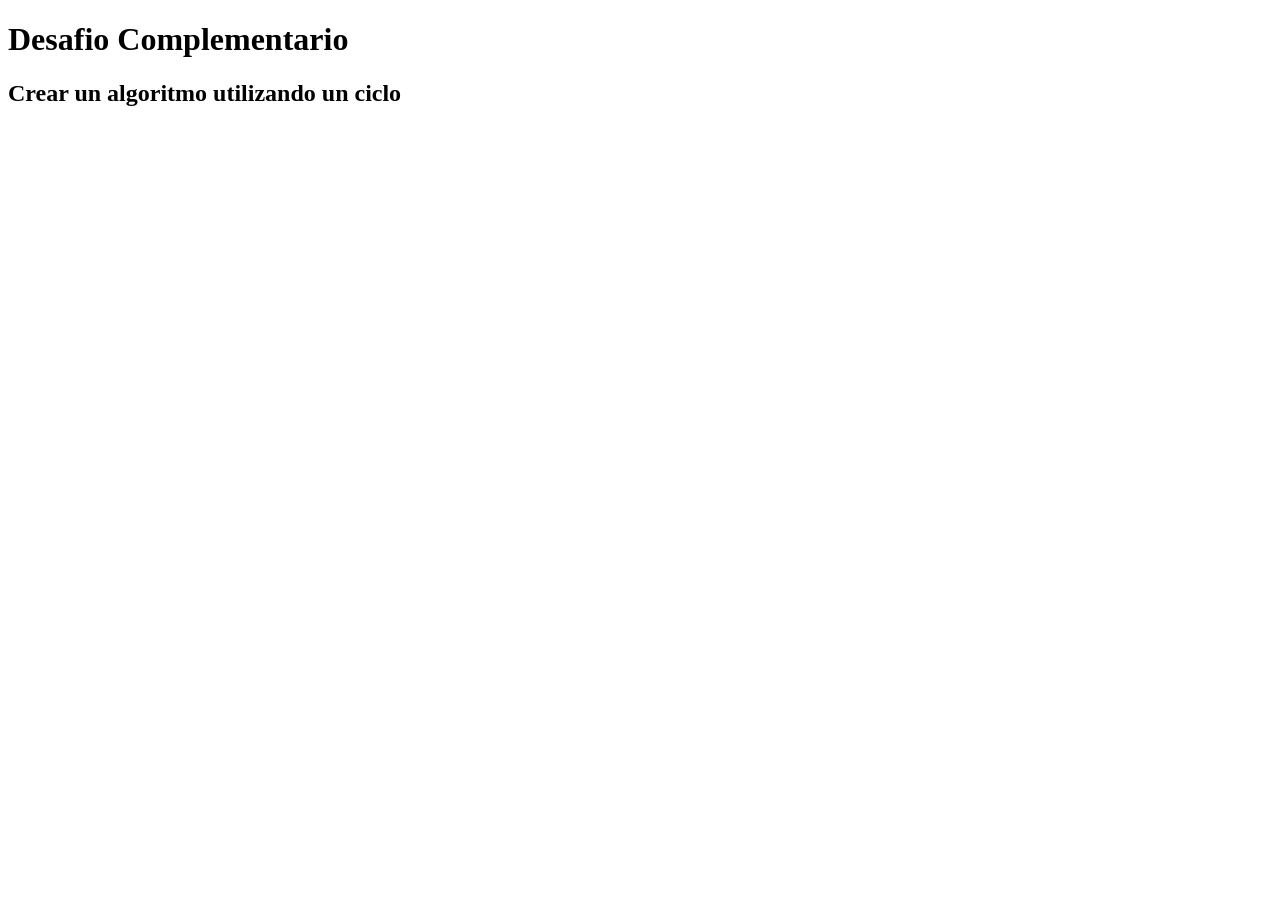
==== index.html @ 08550e0c "algoritmo utilizando un ciclo" ====
<!DOCTYPE html>
<html>
<head>
	<meta charset="utf-8">
	<meta name="viewport" content="width=device-width, initial-scale=1">
	<title></title>
</head>
<body>
<h1>Desafio Complementario</h1>
<h2>Crear un algoritmo utilizando un ciclo</h2>


<script src="JS/app.js"></script>
</body>
</html>
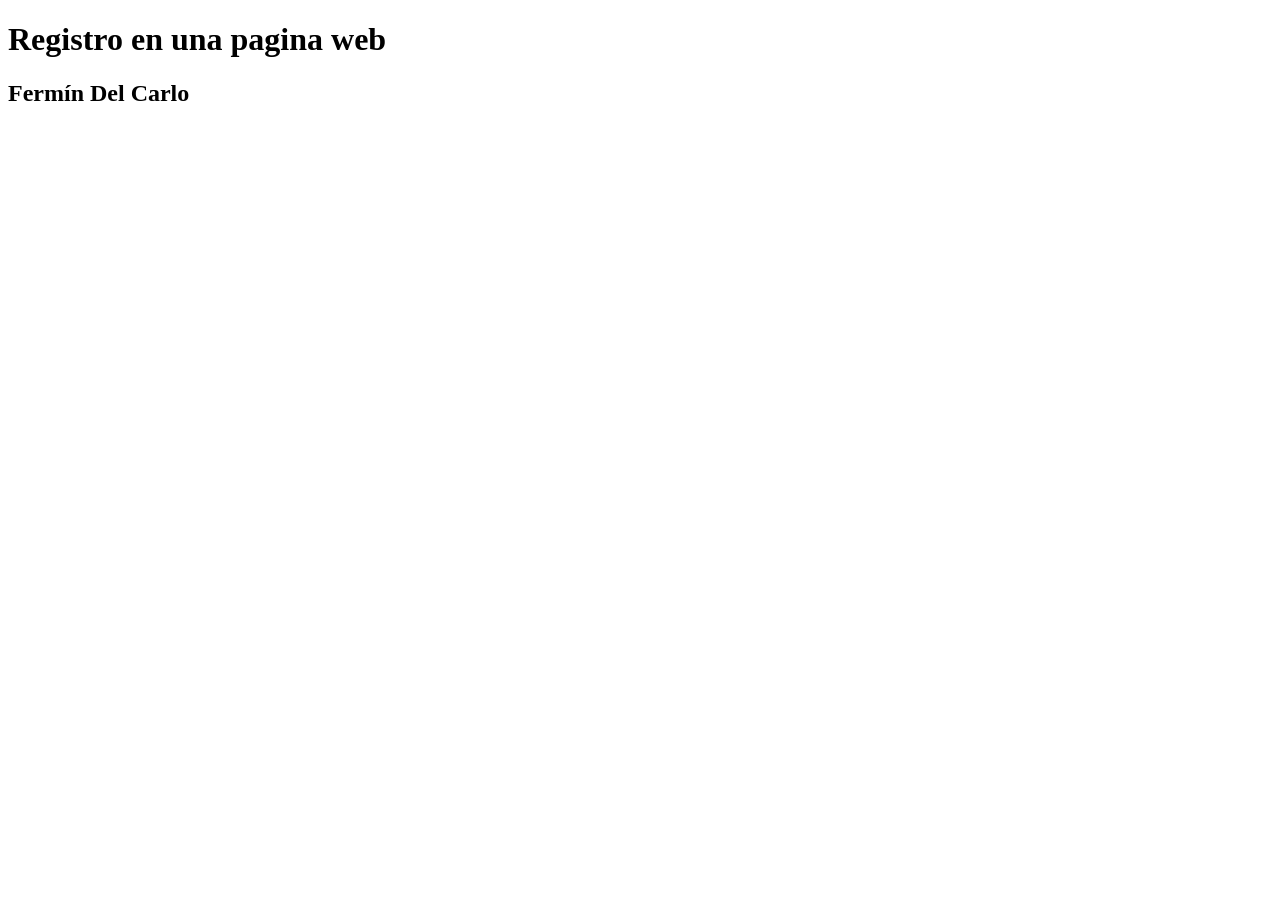
==== commit 2149bb62: "Simulador Interactivo" ====
--- a/index.html
+++ b/index.html
@@ -6,8 +6,8 @@
 	<title></title>
 </head>
 <body>
-<h1>Desafio Complementario</h1>
-<h2>Crear un algoritmo utilizando un ciclo</h2>
+<h1>Registro en una pagina web</h1>
+<h2>Fermín Del Carlo</h2>
 
 
 <script src="JS/app.js"></script>
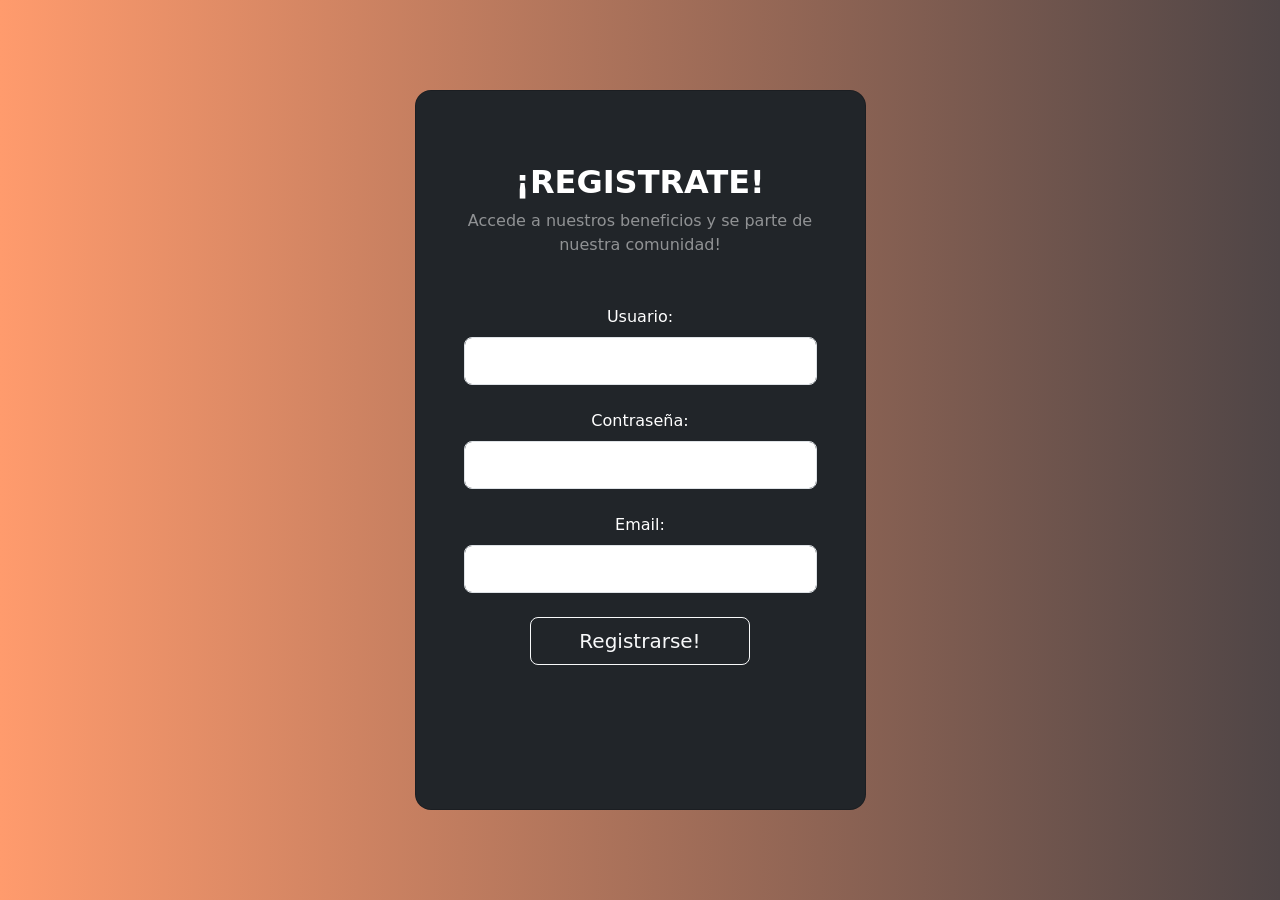
==== commit f7be28d1: "JS interactivo con el html" ====
--- a/index.html
+++ b/index.html
@@ -1,15 +1,59 @@
 <!DOCTYPE html>
-<html>
+<html lang="es"> 
 <head>
 	<meta charset="utf-8">
 	<meta name="viewport" content="width=device-width, initial-scale=1">
+    <link href="https://cdn.jsdelivr.net/npm/bootstrap@5.2.1/dist/css/bootstrap.min.css" rel="stylesheet" integrity="sha384-iYQeCzEYFbKjA/T2uDLTpkwGzCiq6soy8tYaI1GyVh/UjpbCx/TYkiZhlZB6+fzT" crossorigin="anonymous">
+    <link rel="stylesheet" type="text/css" href="Css/Diseño.css">
 	<title></title>
 </head>
-<body>
-<h1>Registro en una pagina web</h1>
-<h2>Fermín Del Carlo</h2>
+<body class="gradient-custom">
+<section class="vh-100 gradient-custom">
+  <div class="container py-5 h-100">
+    <div class="row d-flex justify-content-center align-items-center h-100">
+      <div class="col-12 col-md-8 col-lg-6 col-xl-5">
+        <div class="card bg-dark text-white" style="border-radius: 1rem;">
+          <div class="card-body p-5 text-center">
 
+            <div class="mb-md-5 mt-md-4 pb-5">
+
+              <section id="terminarR">
+              <!-- una vez terminado el registro avisa al usuario y le permite redirigirse a la  pagina principal -->
+              <h2 class="fw-bold mb-2 text-uppercase" id="titulo">¡Registrate!</h2>              
+              <p class="text-white-50 mb-5" id="cambiar">Accede a nuestros beneficios y se parte de nuestra comunidad!</p>
+              <div id="Nbtn"></div>
+
+              </section>
+
+              <section id="borrarR">
+              <!-- Formulario que desaparecera despues de ser completado -->
+              <div class="form-outline form-white mb-4" id="fname">
+              	<label class="form-label" for="name">Usuario: </label>
+                <input type="text" name="nombre" id="name" class="form-control form-control-lg" />
+              </div>
+
+              <div class="form-outline form-white mb-4" id="=fpass">
+              	<label class="form-label" for="pass">Contraseña: </label>
+                <input type="password" name="contraseña" id="pass" class="form-control form-control-lg" />
+              </div>
+
+              <div class="form-outline form-white mb-4" id="fmail">
+                <label class="form-label" for="email">Email: </label>
+                <input type="email" name="email" id="email" class="form-control form-control-lg" />
+              </div>
+
+              <button class="btn btn-outline-light btn-lg px-5" type="button" name="btn" id="btn" onclick="guardar();">Registrarse!</button>
+
+            </section>
+            </div>
+          </div>
+        </div>
+      </div>
+    </div>
+  </div>
+</section>
 
 <script src="JS/app.js"></script>
+<script src="https://cdn.jsdelivr.net/npm/bootstrap@5.2.1/dist/js/bootstrap.bundle.min.js" integrity="sha384-u1OknCvxWvY5kfmNBILK2hRnQC3Pr17a+RTT6rIHI7NnikvbZlHgTPOOmMi466C8" crossorigin="anonymous"></script>
 </body>
 </html>
--- a/Css/Diseño.css
+++ b/Css/Diseño.css
@@ -0,0 +1,3 @@
+.gradient-custom {
+background: linear-gradient(to right, rgba(255, 155, 109, 1), rgba(79, 69, 70, 1))
+}
